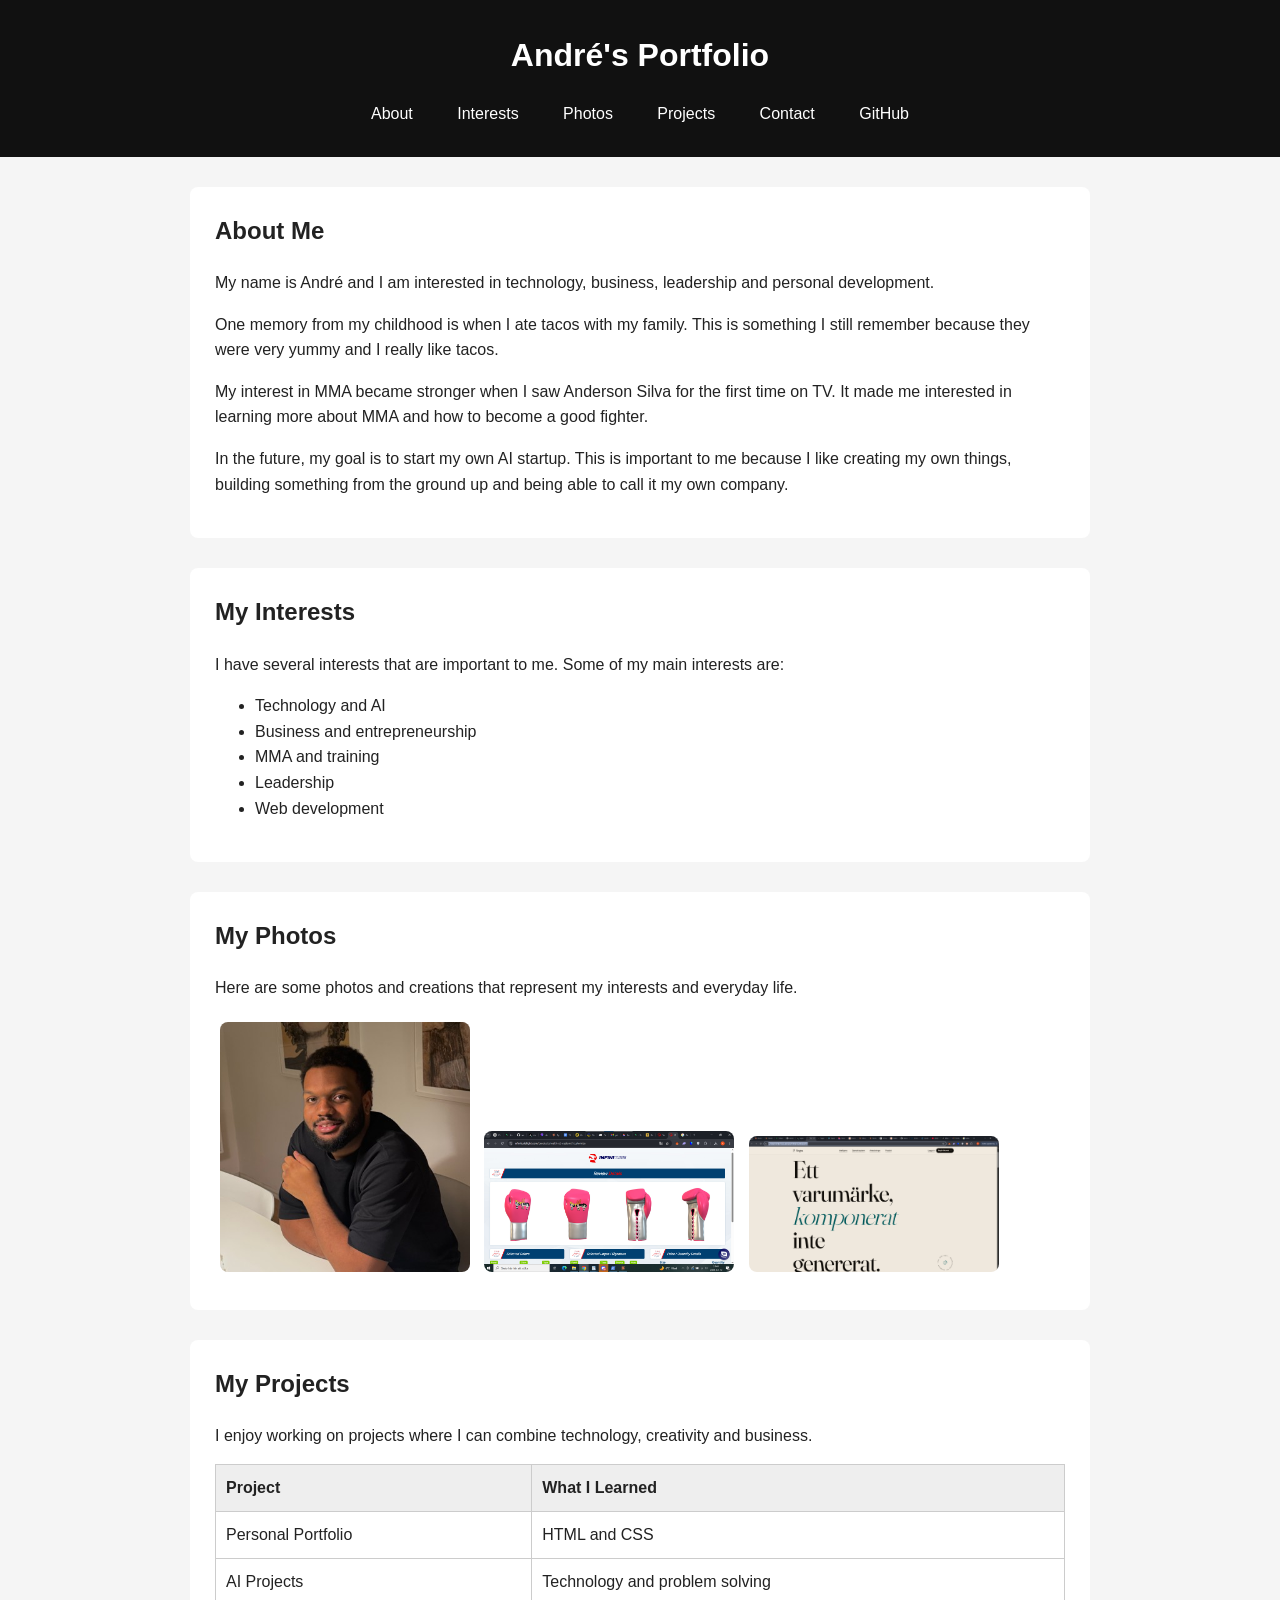
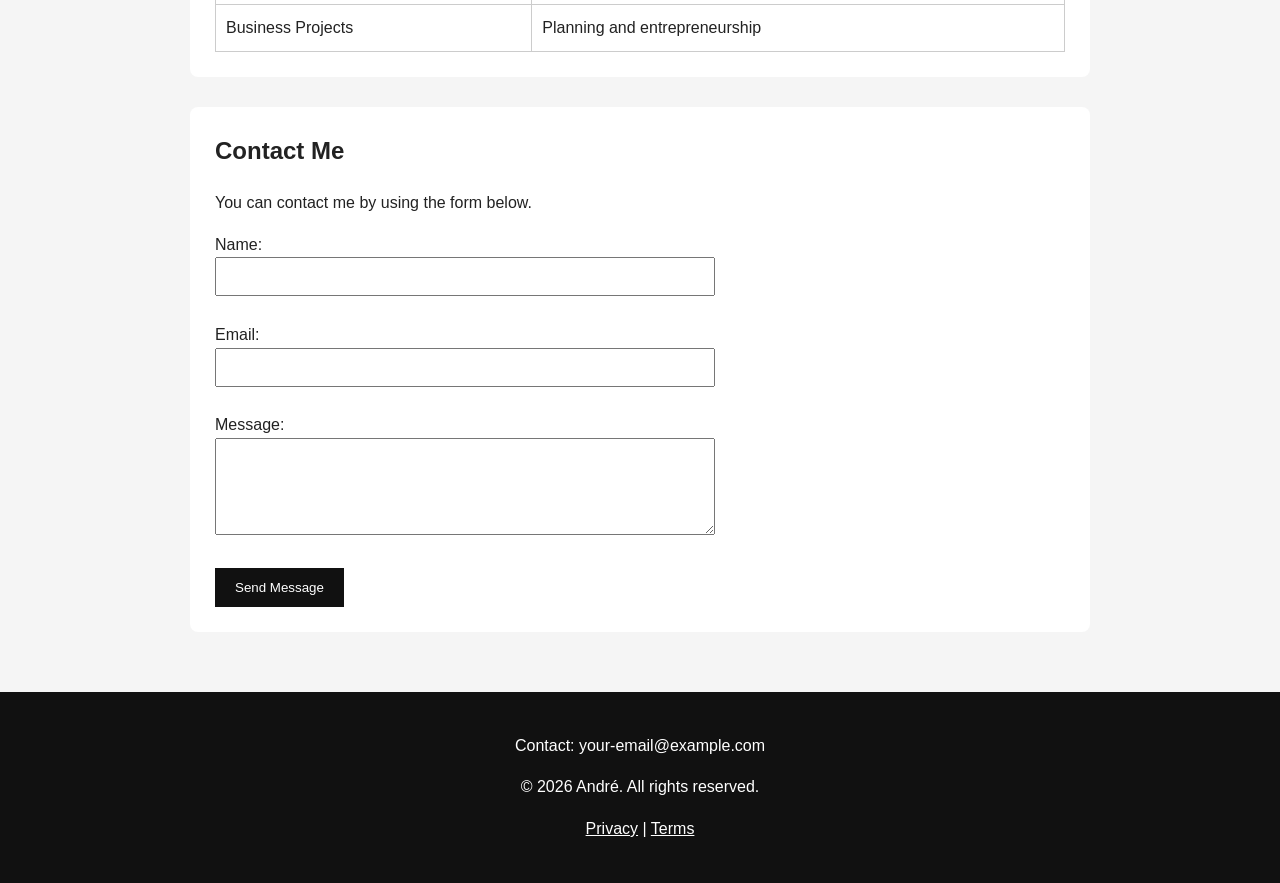
==== index.html @ 80efe063 "Add existing Lab 1 portfolio and repository documentation" ====
<!DOCTYPE html>
<html lang="en">

<head>
    <meta charset="UTF-8">
    <meta name="viewport" content="width=device-width, initial-scale=1.0">
    <title>André's Portfolio</title>
    <link rel="stylesheet" href="style.css">
</head>

<body>

    <header>
        <h1>André's Portfolio</h1>

        <nav>
            <a href="#about">About</a>
            <a href="#interests">Interests</a>
            <a href="#gallery">Photos</a>
            <a href="#projects">Projects</a>
            <a href="#contact">Contact</a>
            <a href="https://github.com" target="_blank">GitHub</a>

        </nav>
    </header>


    <main>

        <section id="about">
            <h2>About Me</h2>

            <p>
                My name is André and I am interested in technology, business,
                leadership and personal development.
            </p>

            <p>
                One memory from my childhood is when I ate tacos with my family.
                This is something I still remember because they were very yummy
                and I really like tacos.
            </p>

            <p>
                My interest in MMA became stronger when I saw Anderson Silva
                for the first time on TV.
                It made me interested in learning more about MMA and how to
                become a good fighter.
            </p>

            <p>
                In the future, my goal is to start my own AI startup.
                This is important to me because I like creating my own things,
                building something from the ground up and being able to call
                it my own company.
            </p>
        </section>


        <section id="interests">
            <h2>My Interests</h2>

            <p>
                I have several interests that are important to me.
                Some of my main interests are:
            </p>

            <ul>
                <li>Technology and AI</li>
                <li>Business and entrepreneurship</li>
                <li>MMA and training</li>
                <li>Leadership</li>
                <li>Web development</li>
            </ul>
        </section>

        <section id="gallery">
    <h2>My Photos</h2>

    <p>
        Here are some photos and creations that represent my interests and everyday life.
    </p>

    <img src="images/andre.jpg"
         alt="A recent photo of André">

    <img src="images/mma.jpg"
         alt="A photo related to my interest in MMA">

    <img src="images/project.jpg"
         alt="A photo of one of my projects or creations">
</section>


        <section id="projects">
            <h2>My Projects</h2>

            <p>
                I enjoy working on projects where I can combine technology,
                creativity and business.
            </p>

            <table>
                <tr>
                    <th>Project</th>
                    <th>What I Learned</th>
                </tr>

                <tr>
                    <td>Personal Portfolio</td>
                    <td>HTML and CSS</td>
                </tr>

                <tr>
                    <td>AI Projects</td>
                    <td>Technology and problem solving</td>
                </tr>

                <tr>
                    <td>Business Projects</td>
                    <td>Planning and entrepreneurship</td>
                </tr>
            </table>
        </section>


        <section id="contact">
            <h2>Contact Me</h2>

            <p>
                You can contact me by using the form below.
            </p>

            <form action="mailto:andre.jamal00@gmail.com" method="post" enctype="text/plain">

                <label for="name">Name:</label>
                <br>
                <input type="text" id="name" name="name">

                <br><br>

                <label for="email">Email:</label>
                <br>
                <input type="email" id="email" name="email">

                <br><br>

                <label for="message">Message:</label>
                <br>
                <textarea id="message" name="message" rows="5"></textarea>

                <br><br>

                <button type="submit">Send Message</button>

            </form>
        </section>

    </main>


    <footer>
        <p>Contact: your-email@example.com</p>

        <p>
            &copy; 2026 André. All rights reserved.
        </p>

        <p>
            <a href="#">Privacy</a>
            |
            <a href="#">Terms</a>
        </p>
    </footer>

</body>

</html>
---- style.css ----
/* General page styling */
body {
    margin: 0;
    font-family: Arial, sans-serif;
    background-color: #f5f5f5;
    color: #222;
    line-height: 1.6;
}


/* Header */
header {
    background-color: #111;
    color: white;
    padding: 30px;
    text-align: center;
}

header h1 {
    margin: 0 0 20px 0;
}


/* Navigation */
nav a {
    color: white;
    text-decoration: none;
    margin: 0 12px;
    padding: 8px;
}

/* Mouse hover */
nav a:hover {
    background-color: #ff6b5e;
    color: #111;
}

/* Keyboard focus */
nav a:focus {
    outline: 3px solid white;
}


/* Main content */
main {
    max-width: 900px;
    margin: 0 auto;
    padding: 30px 20px;
}


/* Sections */
section {
    background-color: white;
    margin-bottom: 30px;
    padding: 25px;
    border-radius: 8px;
}

h2 {
    margin-top: 0;
}


/* Images */
#gallery img {
    width: 30%;
    max-width: 250px;
    margin: 5px;
    border-radius: 8px;
}


/* Table */
table {
    width: 100%;
    border-collapse: collapse;
}

th,
td {
    border: 1px solid #ccc;
    padding: 10px;
    text-align: left;
}

th {
    background-color: #eeeeee;
}


/* Contact form */
input,
textarea {
    width: 100%;
    max-width: 500px;
    padding: 10px;
    box-sizing: border-box;
}

button {
    background-color: #111;
    color: white;
    border: none;
    padding: 12px 20px;
    cursor: pointer;
}

button:hover {
    background-color: #444;
}

button:focus,
input:focus,
textarea:focus {
    outline: 3px solid #555;
}


/* Footer */
footer {
    background-color: #111;
    color: white;
    text-align: center;
    padding: 25px;
}

footer a {
    color: white;
}

footer a:hover {
    text-decoration: none;
}

footer a:focus {
    outline: 3px solid white;
}


/* Mobile design */
@media (max-width: 600px) {

    header {
        padding: 20px;
    }

    nav a {
        display: block;
        margin: 8px 0;
    }

    main {
        padding: 15px;
    }

    #gallery img {
        width: 100%;
        max-width: 100%;
        margin-bottom: 15px;
    }
}
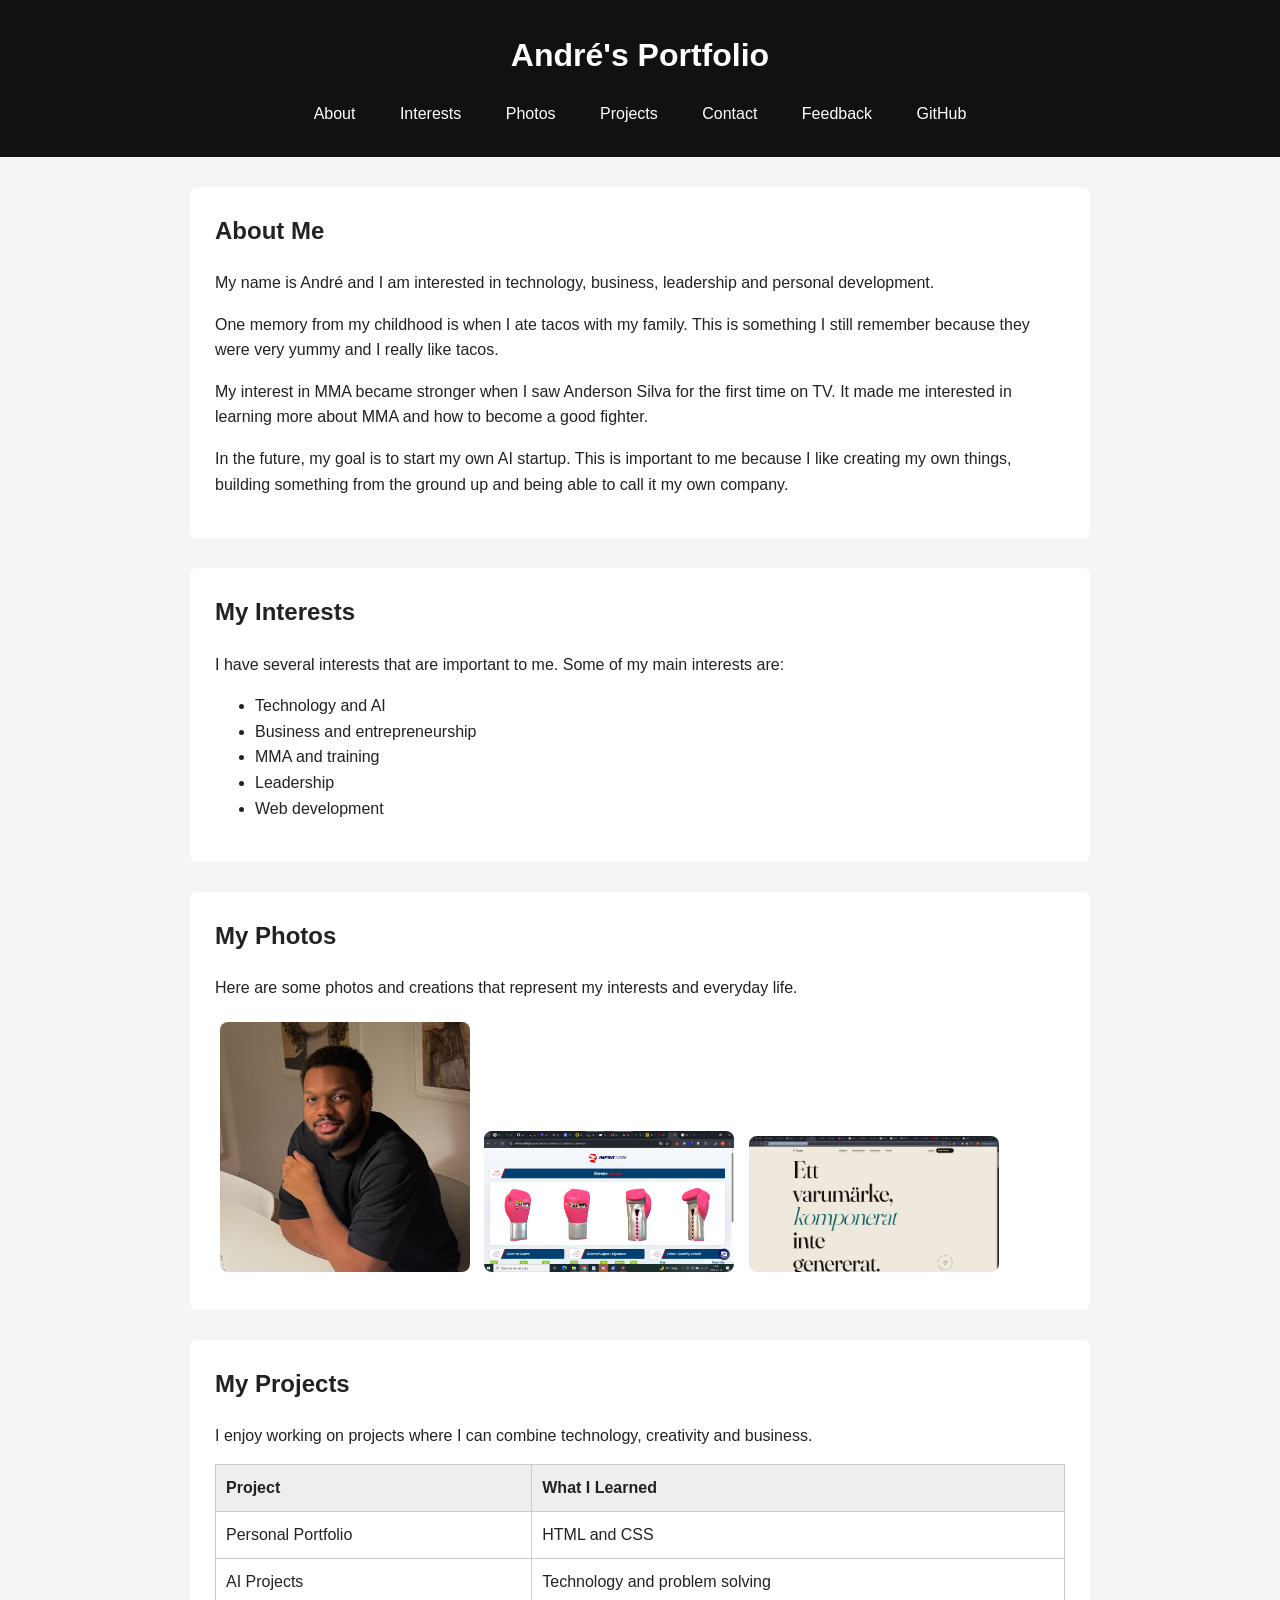
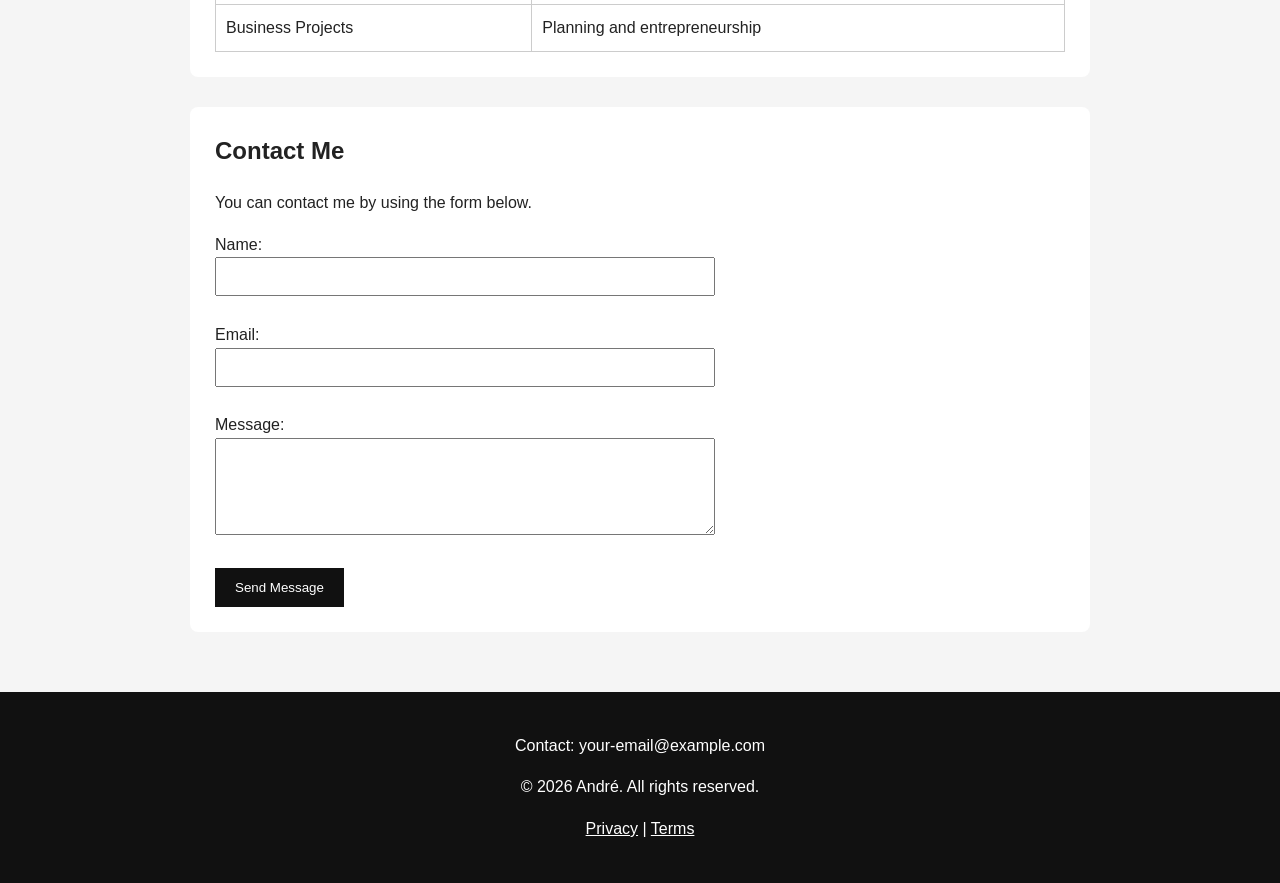
==== commit 665ea8b3: "Add feedback page link to portfolio navigation" ====
--- a/index.html
+++ b/index.html
@@ -19,6 +19,7 @@
             <a href="#gallery">Photos</a>
             <a href="#projects">Projects</a>
             <a href="#contact">Contact</a>
+            <a href="feedback.html">Feedback</a>
             <a href="https://github.com" target="_blank">GitHub</a>
 
         </nav>
@@ -175,4 +176,4 @@
 
 </body>
 
-</html>+</html>
--- a/style.css
+++ b/style.css
@@ -117,6 +117,50 @@
 }
 
 
+/* Feedback field validation */
+#feedbackForm input,
+#feedbackForm select,
+#feedbackForm textarea {
+    border: 2px solid #777;
+    transition: border-color 150ms ease, box-shadow 150ms ease;
+}
+
+#feedbackForm [aria-invalid="true"] {
+    border-color: #b42318;
+}
+
+#feedbackForm [aria-invalid="false"] {
+    border-color: #237a35;
+}
+
+#feedbackForm input:focus,
+#feedbackForm select:focus,
+#feedbackForm textarea:focus {
+    outline: 3px solid #555;
+    outline-offset: 2px;
+    box-shadow: 0 0 0 2px white;
+}
+
+#feedbackForm .error-message {
+    color: #b42318;
+    margin: 4px 0 12px;
+}
+
+#feedbackForm select {
+    width: 100%;
+    max-width: 500px;
+    padding: 10px;
+    box-sizing: border-box;
+}
+
+@media (prefers-reduced-motion: reduce) {
+    #feedbackForm input,
+    #feedbackForm select,
+    #feedbackForm textarea {
+        transition: none;
+    }
+}
+
 /* Footer */
 footer {
     background-color: #111;
@@ -159,4 +203,4 @@
         max-width: 100%;
         margin-bottom: 15px;
     }
-}+}
